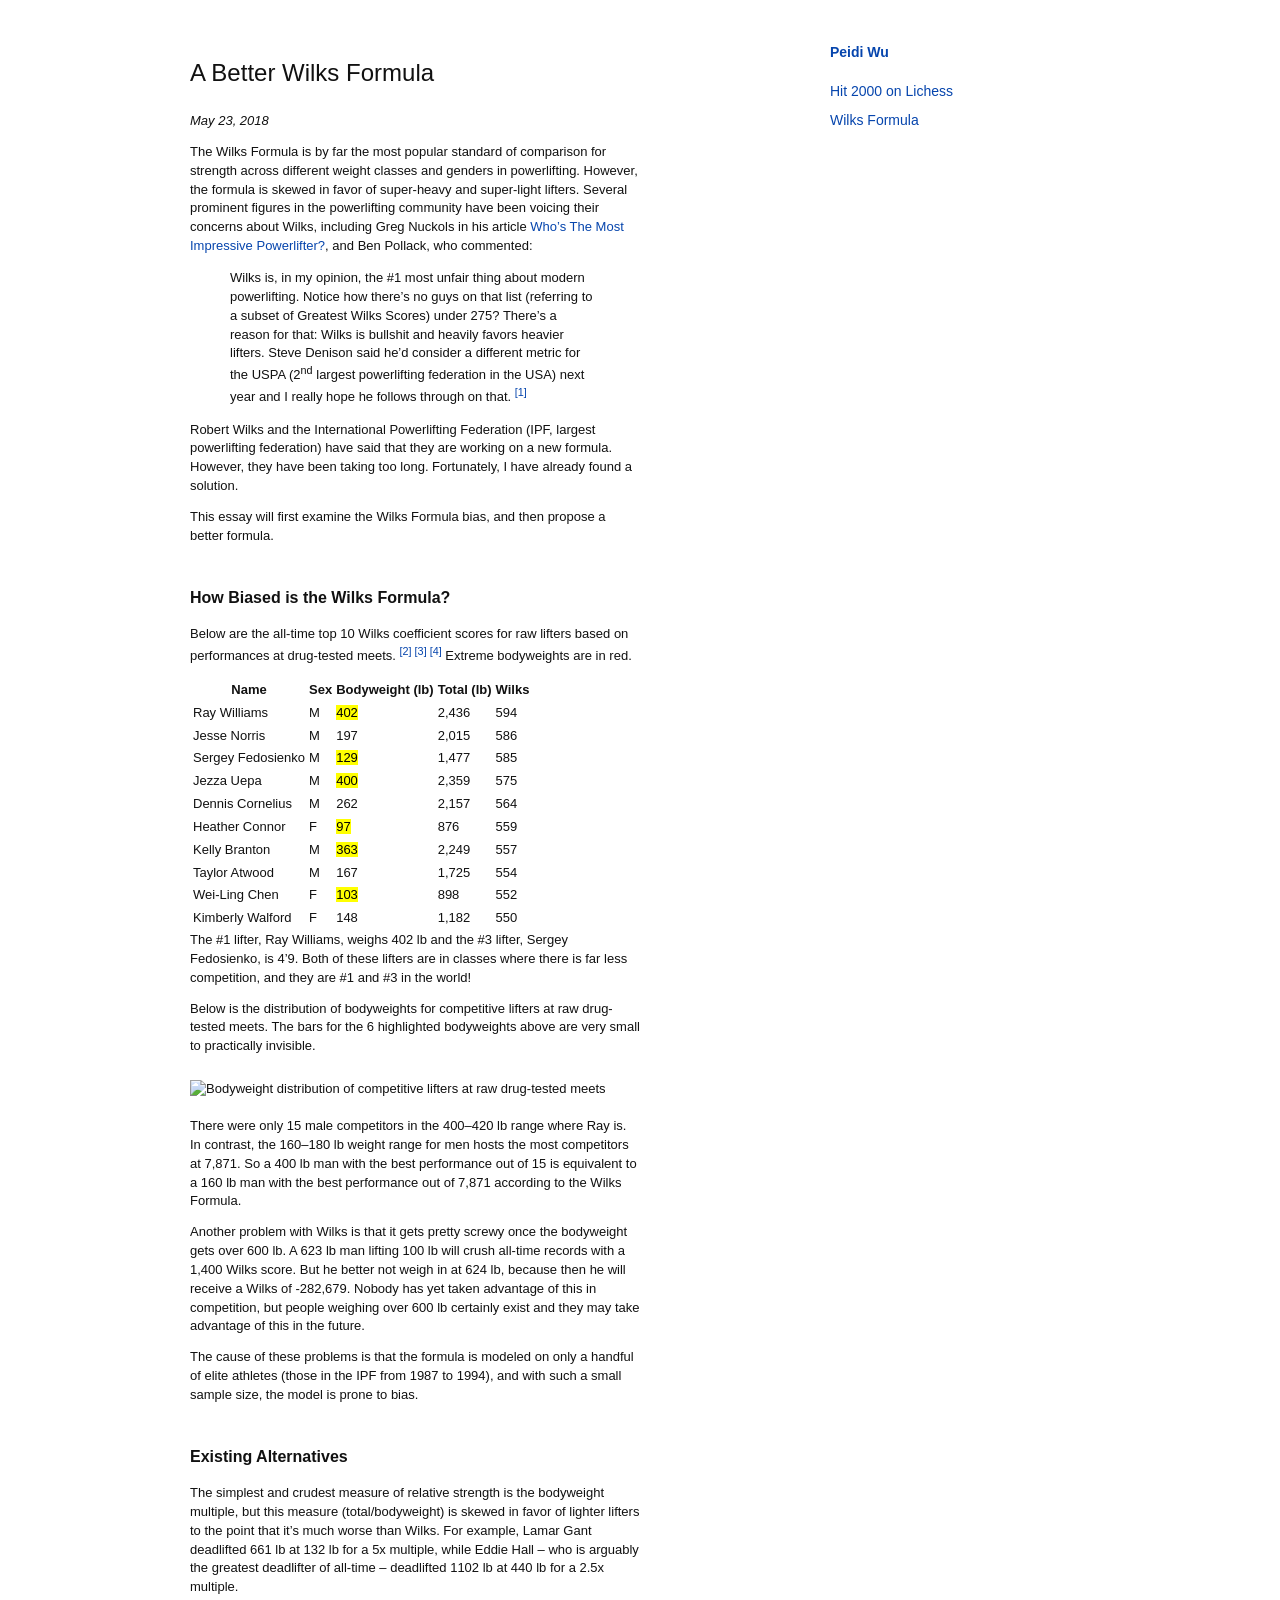
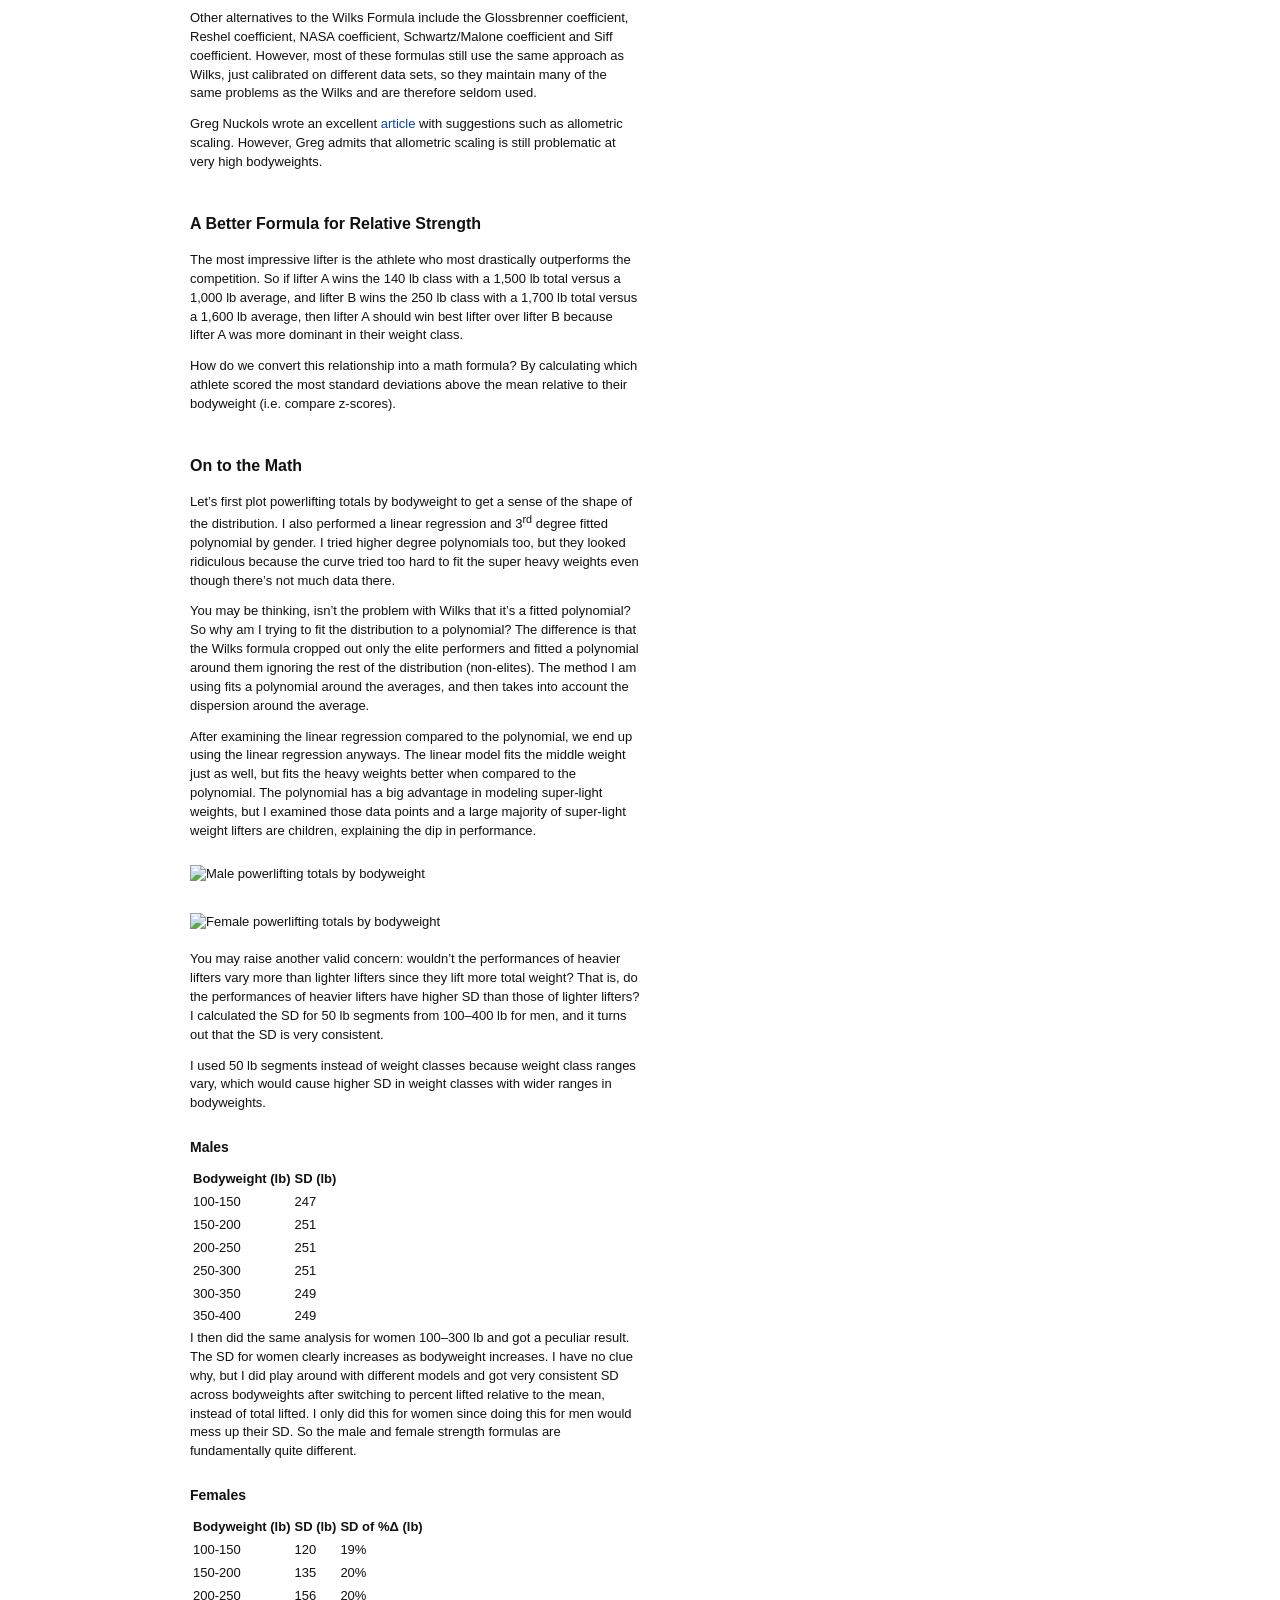
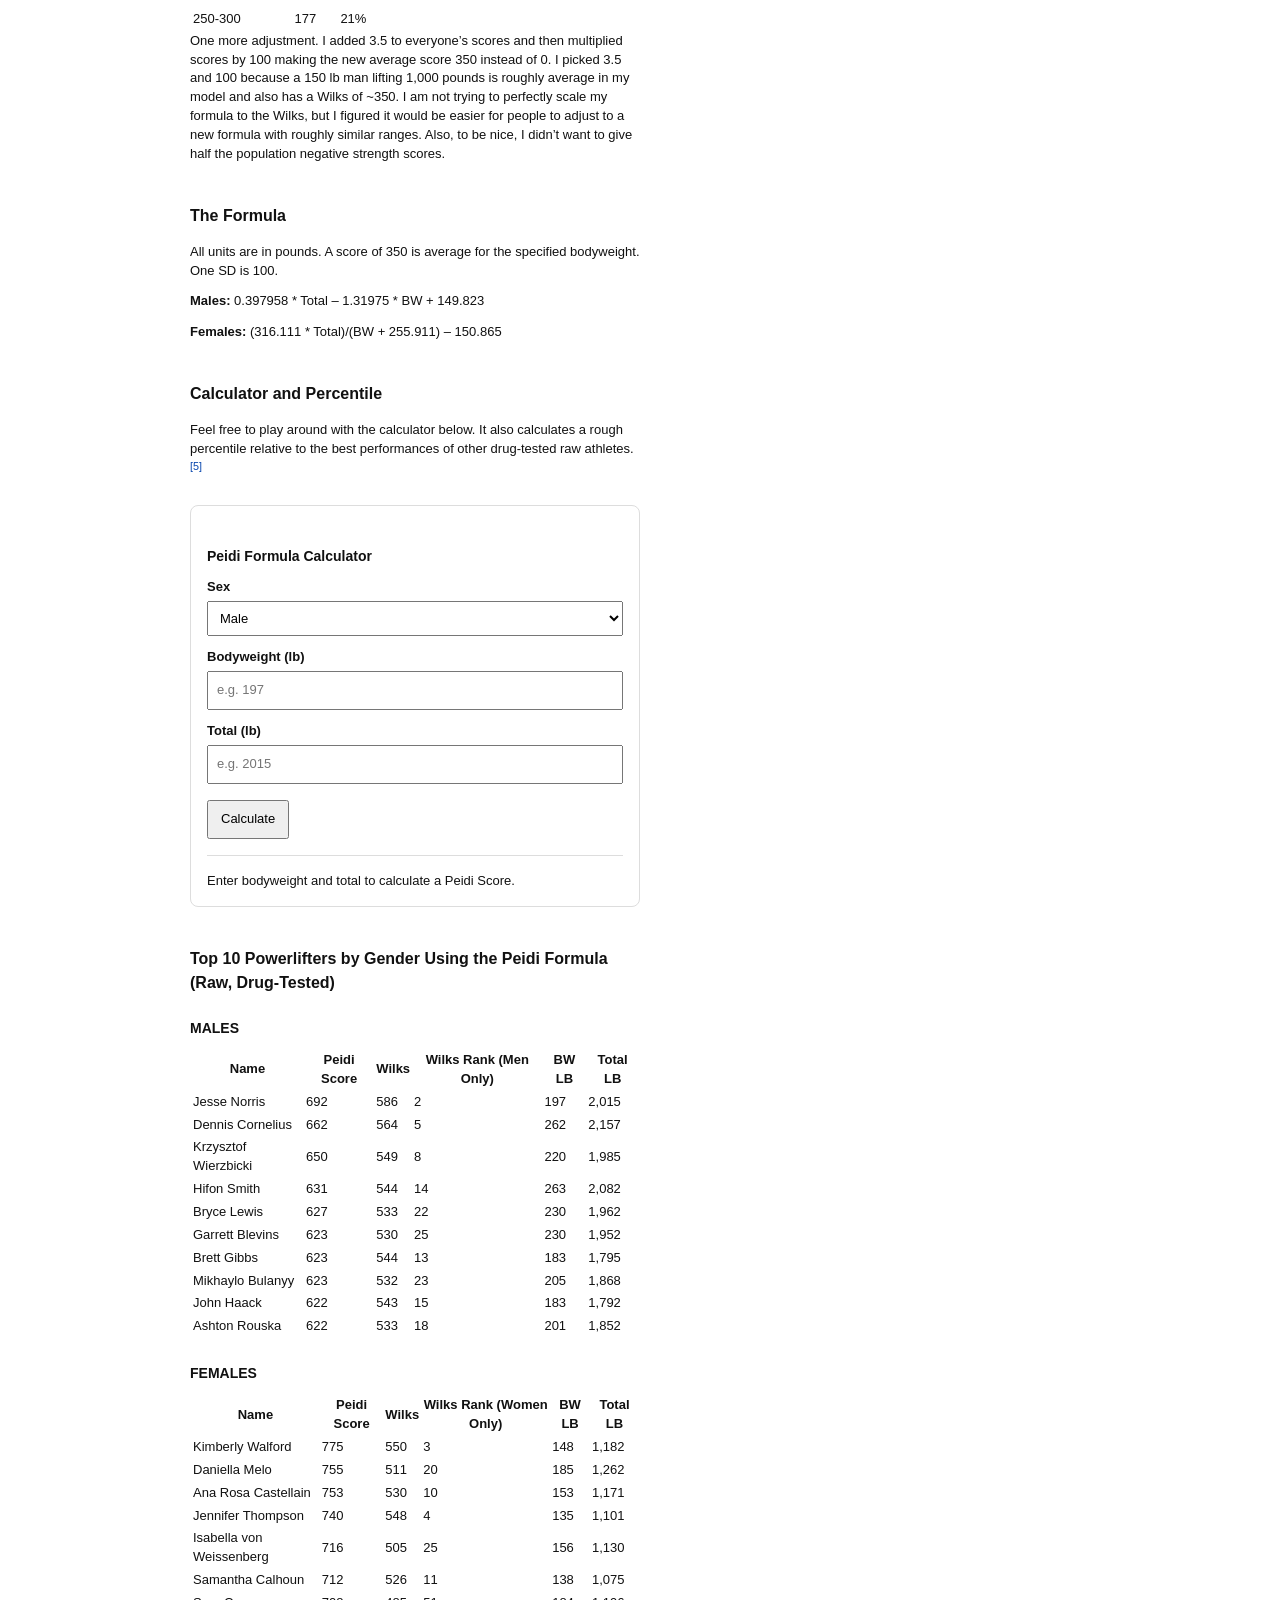
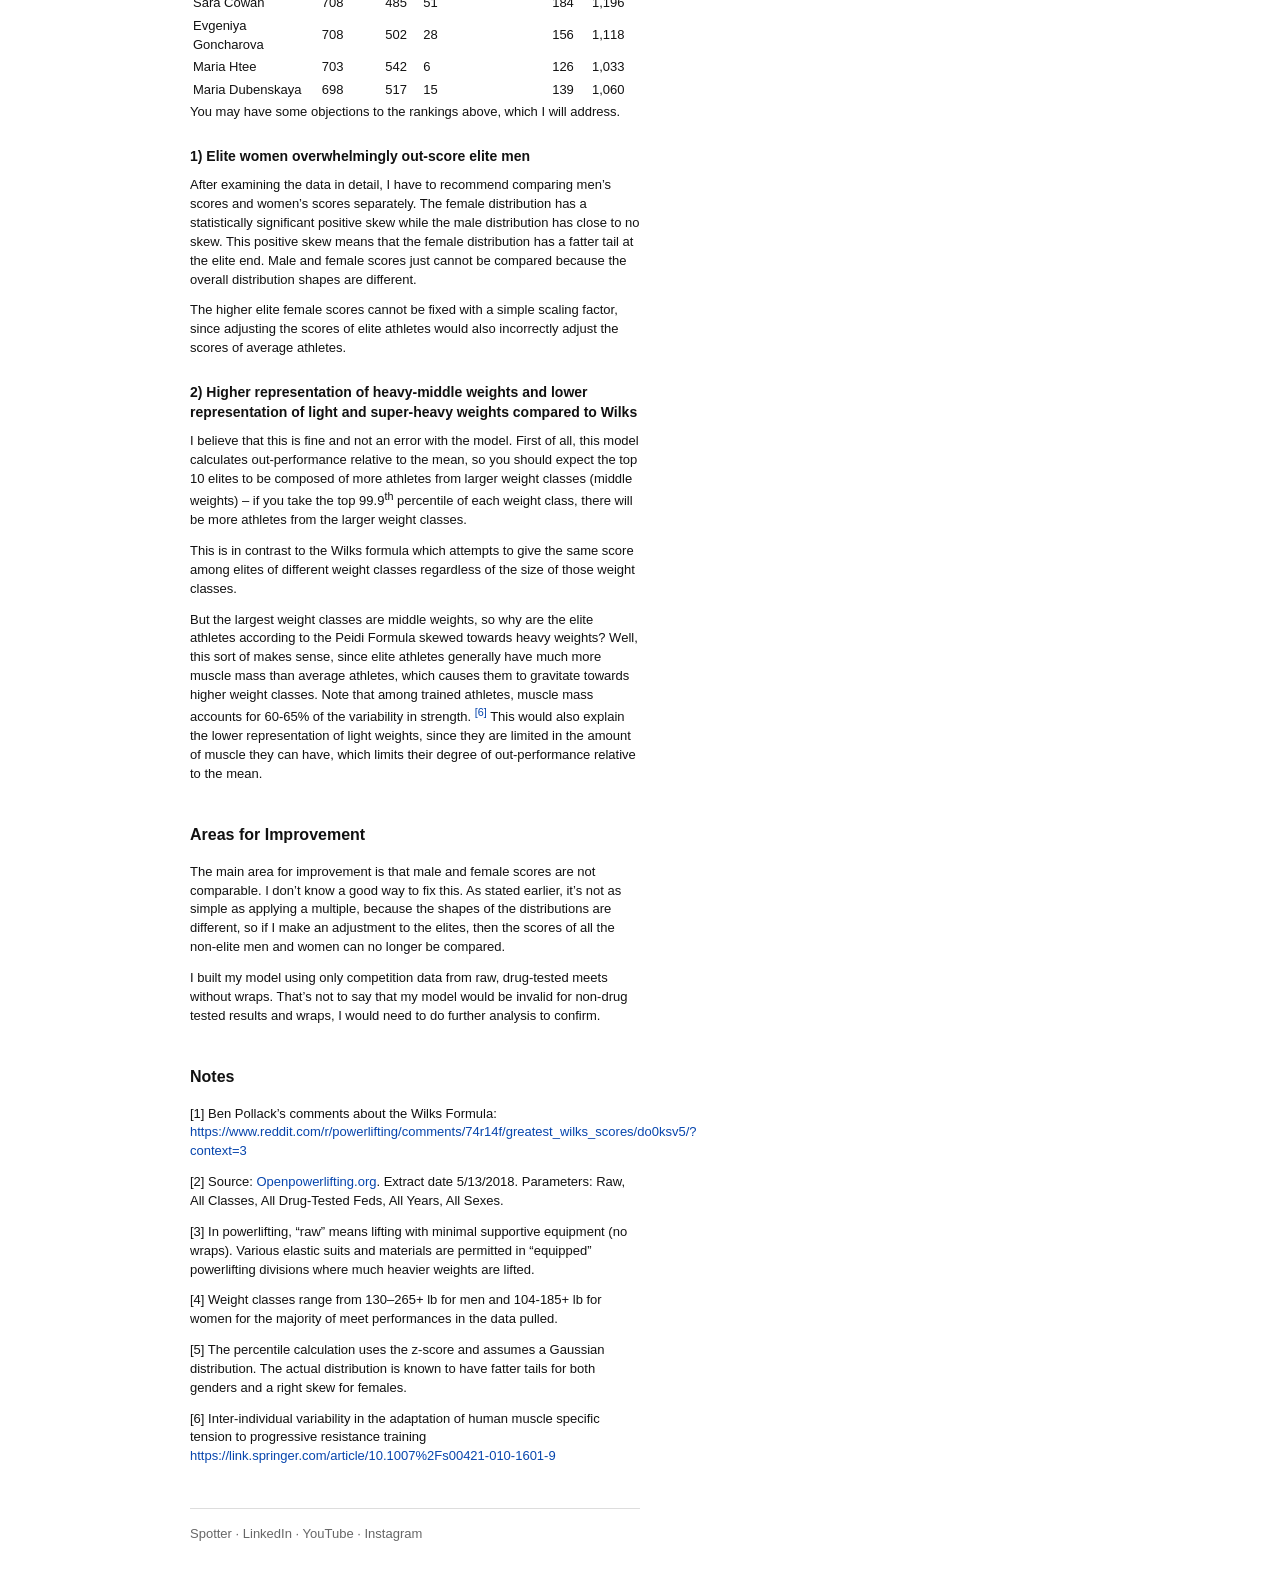
==== a-better-wilks-formula/index.html @ d3a9cefa "Rename a-better-wilks-formula.html to a-better-wilks-formula/index.html" ====
<!doctype html>
<!-- Google tag (gtag.js) -->
<script async src="https://www.googletagmanager.com/gtag/js?id=G-NNFPL72T1F"></script>
<script>
  window.dataLayer = window.dataLayer || [];
  function gtag(){dataLayer.push(arguments);}
  gtag('js', new Date());

  gtag('config', 'G-NNFPL72T1F');
</script>
<html lang="en">
<head>
  <meta charset="utf-8">
  <meta name="viewport" content="width=device-width, initial-scale=1">
  <title>A Better Wilks Formula - Peidi Wu</title>
  <link rel="stylesheet" href="/style.css">

  <style>
    .wilks-calculator {
      border: 1px solid #ddd;
      border-radius: 8px;
      padding: 1rem;
      margin: 1.5rem 0 2rem;
      max-width: 520px;
    }

    .wilks-calculator label {
      display: block;
      margin-top: 0.75rem;
      font-weight: 600;
    }

    .wilks-calculator input,
    .wilks-calculator select {
      width: 100%;
      box-sizing: border-box;
      padding: 0.5rem;
      margin-top: 0.25rem;
      font: inherit;
    }

    .wilks-calculator button {
      margin-top: 1rem;
      padding: 0.5rem 0.75rem;
      font: inherit;
      cursor: pointer;
    }

    .wilks-result {
      margin-top: 1rem;
      padding-top: 1rem;
      border-top: 1px solid #ddd;
    }

    .wilks-result strong {
      display: inline-block;
      min-width: 7rem;
    }
  </style>
</head>
<body>
  <div class="site">
    <main class="content">
      <h1>A Better Wilks Formula</h1>
      <p><em>May 23, 2018</em></p>

      <p>
        The Wilks Formula is by far the most popular standard of comparison for strength across
        different weight classes and genders in powerlifting. However, the formula is skewed in
        favor of super-heavy and super-light lifters. Several prominent figures in the
        powerlifting community have been voicing their concerns about Wilks, including Greg
        Nuckols in his article <a href="https://www.strongerbyscience.com/whos-the-most-impressive-powerlifter/">Who’s The Most Impressive Powerlifter?</a>,
        and Ben Pollack, who commented:
      </p>

      <blockquote>
        <p>
          Wilks is, in my opinion, the #1 most unfair thing about modern powerlifting. Notice
          how there’s no guys on that list (referring to a subset of Greatest Wilks Scores)
          under 275? There’s a reason for that: Wilks is bullshit and heavily favors heavier
          lifters. Steve Denison said he’d consider a different metric for the USPA (2<sup>nd</sup>
          largest powerlifting federation in the USA) next year and I really hope he follows
          through on that. <sup id="note1-ref"><a href="#note1">[1]</a></sup>
        </p>
      </blockquote>

      <p>
        Robert Wilks and the International Powerlifting Federation (IPF, largest powerlifting
        federation) have said that they are working on a new formula. However, they have been
        taking too long. Fortunately, I have already found a solution.
      </p>

      <p>
        This essay will first examine the Wilks Formula bias, and then propose a better formula.
      </p>

      <h2>How Biased is the Wilks Formula?</h2>

      <p>
        Below are the all-time top 10 Wilks coefficient scores for raw lifters based on
        performances at drug-tested meets. <sup><a id="note2-ref" href="#note2">[2]</a> <a id="note3-ref" href="#note3">[3]</a> <a id="note4-ref" href="#note4">[4]</a></sup> Extreme bodyweights are in red.
      </p>

      <table>
        <thead>
          <tr>
            <th>Name</th>
            <th>Sex</th>
            <th>Bodyweight (lb)</th>
            <th>Total (lb)</th>
            <th>Wilks</th>
          </tr>
        </thead>
        <tbody>
          <tr><td>Ray Williams</td><td>M</td><td><mark>402</mark></td><td>2,436</td><td>594</td></tr>
          <tr><td>Jesse Norris</td><td>M</td><td>197</td><td>2,015</td><td>586</td></tr>
          <tr><td>Sergey Fedosienko</td><td>M</td><td><mark>129</mark></td><td>1,477</td><td>585</td></tr>
          <tr><td>Jezza Uepa</td><td>M</td><td><mark>400</mark></td><td>2,359</td><td>575</td></tr>
          <tr><td>Dennis Cornelius</td><td>M</td><td>262</td><td>2,157</td><td>564</td></tr>
          <tr><td>Heather Connor</td><td>F</td><td><mark>97</mark></td><td>876</td><td>559</td></tr>
          <tr><td>Kelly Branton</td><td>M</td><td><mark>363</mark></td><td>2,249</td><td>557</td></tr>
          <tr><td>Taylor Atwood</td><td>M</td><td>167</td><td>1,725</td><td>554</td></tr>
          <tr><td>Wei-Ling Chen</td><td>F</td><td><mark>103</mark></td><td>898</td><td>552</td></tr>
          <tr><td>Kimberly Walford</td><td>F</td><td>148</td><td>1,182</td><td>550</td></tr>
        </tbody>
      </table>

      <p>
        The #1 lifter, Ray Williams, weighs 402 lb and the #3 lifter, Sergey Fedosienko, is
        4’9. Both of these lifters are in classes where there is far less competition, and they
        are #1 and #3 in the world!
      </p>

      <p>
        Below is the distribution of bodyweights for competitive lifters at raw drug-tested
        meets. The bars for the 6 highlighted bodyweights above are very small to practically
        invisible.
      </p>

      <img src="assets/bodyweight-distribution.png" alt="Bodyweight distribution of competitive lifters at raw drug-tested meets">

      <p>
        There were only 15 male competitors in the 400–420 lb range where Ray is. In contrast,
        the 160–180 lb weight range for men hosts the most competitors at 7,871. So a 400 lb
        man with the best performance out of 15 is equivalent to a 160 lb man with the best
        performance out of 7,871 according to the Wilks Formula.
      </p>

      <p>
        Another problem with Wilks is that it gets pretty screwy once the bodyweight gets over
        600 lb. A 623 lb man lifting 100 lb will crush all-time records with a 1,400 Wilks
        score. But he better not weigh in at 624 lb, because then he will receive a Wilks of
        -282,679. Nobody has yet taken advantage of this in competition, but people weighing
        over 600 lb certainly exist and they may take advantage of this in the future.
      </p>

      <p>
        The cause of these problems is that the formula is modeled on only a handful of elite
        athletes (those in the IPF from 1987 to 1994), and with such a small sample size, the
        model is prone to bias.
      </p>

      <h2>Existing Alternatives</h2>

      <p>
        The simplest and crudest measure of relative strength is the bodyweight multiple, but
        this measure (total/bodyweight) is skewed in favor of lighter lifters to the point that
        it’s much worse than Wilks. For example, Lamar Gant deadlifted 661 lb at 132 lb for a
        5x multiple, while Eddie Hall – who is arguably the greatest deadlifter of all-time –
        deadlifted 1102 lb at 440 lb for a 2.5x multiple.
      </p>

      <p>
        Other alternatives to the Wilks Formula include the Glossbrenner coefficient, Reshel
        coefficient, NASA coefficient, Schwartz/Malone coefficient and Siff coefficient.
        However, most of these formulas still use the same approach as Wilks, just calibrated
        on different data sets, so they maintain many of the same problems as the Wilks and are
        therefore seldom used.
      </p>

      <p>
        Greg Nuckols wrote an excellent <a href="https://www.strongerbyscience.com/whos-the-most-impressive-powerlifter/">article</a>
        with suggestions such as allometric scaling. However, Greg admits that allometric
        scaling is still problematic at very high bodyweights.
      </p>

      <h2>A Better Formula for Relative Strength</h2>

      <p>
        The most impressive lifter is the athlete who most drastically outperforms the
        competition. So if lifter A wins the 140 lb class with a 1,500 lb total versus a 1,000
        lb average, and lifter B wins the 250 lb class with a 1,700 lb total versus a 1,600 lb
        average, then lifter A should win best lifter over lifter B because lifter A was more
        dominant in their weight class.
      </p>

      <p>
        How do we convert this relationship into a math formula? By calculating which athlete
        scored the most standard deviations above the mean relative to their bodyweight (i.e.
        compare z-scores).
      </p>

      <h2>On to the Math</h2>

      <p>
        Let’s first plot powerlifting totals by bodyweight to get a sense of the shape of the
        distribution. I also performed a linear regression and 3<sup>rd</sup> degree fitted polynomial
        by gender. I tried higher degree polynomials too, but they looked ridiculous because
        the curve tried too hard to fit the super heavy weights even though there’s not much
        data there.
      </p>

      <p>
        You may be thinking, isn’t the problem with Wilks that it’s a fitted polynomial? So why
        am I trying to fit the distribution to a polynomial? The difference is that the Wilks
        formula cropped out only the elite performers and fitted a polynomial around them
        ignoring the rest of the distribution (non-elites). The method I am using fits a
        polynomial around the averages, and then takes into account the dispersion around the
        average.
      </p>

      <p>
        After examining the linear regression compared to the polynomial, we end up using the
        linear regression anyways. The linear model fits the middle weight just as well, but
        fits the heavy weights better when compared to the polynomial. The polynomial has a big
        advantage in modeling super-light weights, but I examined those data points and a large
        majority of super-light weight lifters are children, explaining the dip in performance.
      </p>

      <img src="assets/male-scatter.png" alt="Male powerlifting totals by bodyweight">
      <img src="assets/female-scatter.png" alt="Female powerlifting totals by bodyweight">

      <p>
        You may raise another valid concern: wouldn’t the performances of heavier lifters vary
        more than lighter lifters since they lift more total weight? That is, do the
        performances of heavier lifters have higher SD than those of lighter lifters? I
        calculated the SD for 50 lb segments from 100–400 lb for men, and it turns out that
        the SD is very consistent.
      </p>

      <p>
        I used 50 lb segments instead of weight classes because weight class ranges vary, which
        would cause higher SD in weight classes with wider ranges in bodyweights.
      </p>

      <h3>Males</h3>
      <table>
        <thead>
          <tr><th>Bodyweight (lb)</th><th>SD (lb)</th></tr>
        </thead>
        <tbody>
          <tr><td>100-150</td><td>247</td></tr>
          <tr><td>150-200</td><td>251</td></tr>
          <tr><td>200-250</td><td>251</td></tr>
          <tr><td>250-300</td><td>251</td></tr>
          <tr><td>300-350</td><td>249</td></tr>
          <tr><td>350-400</td><td>249</td></tr>
        </tbody>
      </table>

      <p>
        I then did the same analysis for women 100–300 lb and got a peculiar result. The SD
        for women clearly increases as bodyweight increases. I have no clue why, but I did play
        around with different models and got very consistent SD across bodyweights after
        switching to percent lifted relative to the mean, instead of total lifted. I only did
        this for women since doing this for men would mess up their SD. So the male and female
        strength formulas are fundamentally quite different.
      </p>

      <h3>Females</h3>
      <table>
        <thead>
          <tr><th>Bodyweight (lb)</th><th>SD (lb)</th><th>SD of %Δ (lb)</th></tr>
        </thead>
        <tbody>
          <tr><td>100-150</td><td>120</td><td>19%</td></tr>
          <tr><td>150-200</td><td>135</td><td>20%</td></tr>
          <tr><td>200-250</td><td>156</td><td>20%</td></tr>
          <tr><td>250-300</td><td>177</td><td>21%</td></tr>
        </tbody>
      </table>

      <p>
        One more adjustment. I added 3.5 to everyone’s scores and then multiplied scores by
        100 making the new average score 350 instead of 0. I picked 3.5 and 100 because a 150
        lb man lifting 1,000 pounds is roughly average in my model and also has a Wilks of
        ~350. I am not trying to perfectly scale my formula to the Wilks, but I figured it
        would be easier for people to adjust to a new formula with roughly similar ranges.
        Also, to be nice, I didn’t want to give half the population negative strength scores.
      </p>

      <h2>The Formula</h2>

      <p>All units are in pounds. A score of 350 is average for the specified bodyweight. One SD is 100.</p>

      <p><strong>Males:</strong>&nbsp;0.397958 * Total – 1.31975 * BW + 149.823</p>
      <p><strong>Females:</strong>&nbsp;(316.111 * Total)/(BW + 255.911) – 150.865</p>

      <h2>Calculator and Percentile</h2>

      <p>
        Feel free to play around with the calculator below. It also calculates a rough
        percentile relative to the best performances of other drug-tested raw athletes. <sup id="note5-ref"><a href="#note5">[5]</a></sup>
      </p>

      <div class="wilks-calculator" id="peidi-calculator">
        <h3>Peidi Formula Calculator</h3>

        <label for="calc-sex">Sex</label>
        <select id="calc-sex">
          <option value="male">Male</option>
          <option value="female">Female</option>
        </select>

        <label for="calc-bodyweight">Bodyweight (lb)</label>
        <input id="calc-bodyweight" type="number" min="1" step="0.1" placeholder="e.g. 197">

        <label for="calc-total">Total (lb)</label>
        <input id="calc-total" type="number" min="1" step="0.1" placeholder="e.g. 2015">

        <button type="button" id="calc-button">Calculate</button>

        <div class="wilks-result" id="calc-result" aria-live="polite">
          Enter bodyweight and total to calculate a Peidi Score.
        </div>
      </div>


      <h2>Top 10 Powerlifters by Gender Using the Peidi Formula (Raw, Drug-Tested)</h2>

      <h3>MALES</h3>
      <table>
        <thead>
          <tr>
            <th>Name</th>
            <th>Peidi Score</th>
            <th>Wilks</th>
            <th>Wilks Rank (Men Only)</th>
            <th>BW LB</th>
            <th>Total LB</th>
          </tr>
        </thead>
        <tbody>
          <tr><td>Jesse Norris</td><td>692</td><td>586</td><td>2</td><td>197</td><td>2,015</td></tr>
          <tr><td>Dennis Cornelius</td><td>662</td><td>564</td><td>5</td><td>262</td><td>2,157</td></tr>
          <tr><td>Krzysztof Wierzbicki</td><td>650</td><td>549</td><td>8</td><td>220</td><td>1,985</td></tr>
          <tr><td>Hifon Smith</td><td>631</td><td>544</td><td>14</td><td>263</td><td>2,082</td></tr>
          <tr><td>Bryce Lewis</td><td>627</td><td>533</td><td>22</td><td>230</td><td>1,962</td></tr>
          <tr><td>Garrett Blevins</td><td>623</td><td>530</td><td>25</td><td>230</td><td>1,952</td></tr>
          <tr><td>Brett Gibbs</td><td>623</td><td>544</td><td>13</td><td>183</td><td>1,795</td></tr>
          <tr><td>Mikhaylo Bulanyy</td><td>623</td><td>532</td><td>23</td><td>205</td><td>1,868</td></tr>
          <tr><td>John Haack</td><td>622</td><td>543</td><td>15</td><td>183</td><td>1,792</td></tr>
          <tr><td>Ashton Rouska</td><td>622</td><td>533</td><td>18</td><td>201</td><td>1,852</td></tr>
        </tbody>
      </table>

      <h3>FEMALES</h3>
      <table>
        <thead>
          <tr>
            <th>Name</th>
            <th>Peidi Score</th>
            <th>Wilks</th>
            <th>Wilks Rank (Women Only)</th>
            <th>BW LB</th>
            <th>Total LB</th>
          </tr>
        </thead>
        <tbody>
          <tr><td>Kimberly Walford</td><td>775</td><td>550</td><td>3</td><td>148</td><td>1,182</td></tr>
          <tr><td>Daniella Melo</td><td>755</td><td>511</td><td>20</td><td>185</td><td>1,262</td></tr>
          <tr><td>Ana Rosa Castellain</td><td>753</td><td>530</td><td>10</td><td>153</td><td>1,171</td></tr>
          <tr><td>Jennifer Thompson</td><td>740</td><td>548</td><td>4</td><td>135</td><td>1,101</td></tr>
          <tr><td>Isabella von Weissenberg</td><td>716</td><td>505</td><td>25</td><td>156</td><td>1,130</td></tr>
          <tr><td>Samantha Calhoun</td><td>712</td><td>526</td><td>11</td><td>138</td><td>1,075</td></tr>
          <tr><td>Sara Cowan</td><td>708</td><td>485</td><td>51</td><td>184</td><td>1,196</td></tr>
          <tr><td>Evgeniya Goncharova</td><td>708</td><td>502</td><td>28</td><td>156</td><td>1,118</td></tr>
          <tr><td>Maria Htee</td><td>703</td><td>542</td><td>6</td><td>126</td><td>1,033</td></tr>
          <tr><td>Maria Dubenskaya</td><td>698</td><td>517</td><td>15</td><td>139</td><td>1,060</td></tr>
        </tbody>
      </table>

      <p>You may have some objections to the rankings above, which I will address.</p>

      <h3>1) Elite women overwhelmingly out-score elite men</h3>

      <p>
        After examining the data in detail, I have to recommend comparing men’s scores and
        women’s scores separately. The female distribution has a statistically significant
        positive skew while the male distribution has close to no skew. This positive skew
        means that the female distribution has a fatter tail at the elite end. Male and female
        scores just cannot be compared because the overall distribution shapes are different.
      </p>

      <p>
        The higher elite female scores cannot be fixed with a simple scaling factor, since
        adjusting the scores of elite athletes would also incorrectly adjust the scores of
        average athletes.
      </p>

      <h3>2) Higher representation of heavy-middle weights and lower representation of light and super-heavy weights compared to Wilks</h3>

      <p>
        I believe that this is fine and not an error with the model. First of all, this model
        calculates out-performance relative to the mean, so you should expect the top 10 elites
        to be composed of more athletes from larger weight classes (middle weights) – if you
        take the top 99.9<sup>th</sup> percentile of each weight class, there will be more athletes
        from the larger weight classes.
      </p>

      <p>
        This is in contrast to the Wilks formula which attempts to give the same score among
        elites of different weight classes regardless of the size of those weight classes.
      </p>

      <p>
        But the largest weight classes are middle weights, so why are the elite athletes
        according to the Peidi Formula skewed towards heavy weights? Well, this sort of makes
        sense, since elite athletes generally have much more muscle mass than average athletes,
        which causes them to gravitate towards higher weight classes. Note that among trained
        athletes, muscle mass accounts for 60-65% of the variability in strength. <sup id="note6-ref"><a href="#note6">[6]</a></sup> This
        would also explain the lower representation of light weights, since they are limited in
        the amount of muscle they can have, which limits their degree of out-performance
        relative to the mean.
      </p>

      <h2>Areas for Improvement</h2>

      <p>
        The main area for improvement is that male and female scores are not comparable. I
        don’t know a good way to fix this. As stated earlier, it’s not as simple as applying a
        multiple, because the shapes of the distributions are different, so if I make an
        adjustment to the elites, then the scores of all the non-elite men and women can no
        longer be compared.
      </p>

      <p>
        I built my model using only competition data from raw, drug-tested meets without
        wraps. That’s not to say that my model would be invalid for non-drug tested results
        and wraps, I would need to do further analysis to confirm.
      </p>

      <h2>Notes</h2>

      <p id="note1">[1] Ben Pollack’s comments about the Wilks Formula: <a href="https://www.reddit.com/r/powerlifting/comments/74r14f/greatest_wilks_scores/do0ksv5/?context=3">https://www.reddit.com/r/powerlifting/comments/74r14f/greatest_wilks_scores/do0ksv5/?context=3</a></p>

      <p id="note2">[2] Source: <a href="https://www.openpowerlifting.org/">Openpowerlifting.org</a>. Extract date 5/13/2018. Parameters: Raw, All Classes, All Drug-Tested Feds, All Years, All Sexes.</p>

      <p id="note3">[3] In powerlifting, “raw” means lifting with minimal supportive equipment (no wraps). Various elastic suits and materials are permitted in “equipped” powerlifting divisions where much heavier weights are lifted.</p>

      <p id="note4">[4] Weight classes range from 130–265+ lb for men and 104-185+ lb for women for the majority of meet performances in the data pulled.</p>

      <p id="note5">[5] The percentile calculation uses the z-score and assumes a Gaussian distribution. The actual distribution is known to have fatter tails for both genders and a right skew for females.</p>

      <p id="note6">[6] Inter-individual variability in the adaptation of human muscle specific tension to progressive resistance training <a href="https://link.springer.com/article/10.1007%2Fs00421-010-1601-9">https://link.springer.com/article/10.1007%2Fs00421-010-1601-9</a></p>

      <footer>
        <a href="https://spotter.ai/">Spotter</a> ·
        <a href="https://www.linkedin.com/in/peidiwu/">LinkedIn</a> ·
        <a href="https://www.youtube.com/channel/UCJpHsicmW-qkSquo-n-Ss3A/videos">YouTube</a> ·
        <a href="https://www.instagram.com/peidiw/">Instagram</a>
      </footer>
    </main>

    <aside class="sidebar">
      <div class="name"><a href="/">Peidi Wu</a></div>
      <nav class="nav">
        <a href="/how-i-finally-hit-2000-on-lichess.html">Hit 2000 on Lichess</a>
        <a href="/a-better-wilks-formula.html">Wilks Formula</a>
      </nav>
    </aside>
  </div>

  <script>
    (function () {
      function normalCdf(z) {
        // Abramowitz and Stegun approximation for the standard normal CDF.
        var sign = z < 0 ? -1 : 1;
        z = Math.abs(z) / Math.sqrt(2);
        var t = 1 / (1 + 0.3275911 * z);
        var a1 = 0.254829592;
        var a2 = -0.284496736;
        var a3 = 1.421413741;
        var a4 = -1.453152027;
        var a5 = 1.061405429;
        var erf = 1 - (((((a5 * t + a4) * t) + a3) * t + a2) * t + a1) * t * Math.exp(-z * z);
        return 0.5 * (1 + sign * erf);
      }

      function calculatePeidiScore(sex, bodyweight, total) {
        if (sex === "female") {
          return (316.111 * total) / (bodyweight + 255.911) - 150.865;
        }

        return 0.397958 * total - 1.31975 * bodyweight + 149.823;
      }

      function calculate() {
        var sex = document.getElementById("calc-sex").value;
        var bodyweight = parseFloat(document.getElementById("calc-bodyweight").value);
        var total = parseFloat(document.getElementById("calc-total").value);
        var result = document.getElementById("calc-result");

        if (!bodyweight || !total || bodyweight <= 0 || total <= 0) {
          result.textContent = "Please enter a positive bodyweight and total.";
          return;
        }

        var score = calculatePeidiScore(sex, bodyweight, total);
        var zScore = (score - 350) / 100;
        var percentile = normalCdf(zScore) * 100;

        result.innerHTML =
          "<p><strong>Peidi Score:</strong> " + Math.round(score) + "</p>" +
          "<p><strong>Z-score:</strong> " + zScore.toFixed(2) + "</p>" +
          "<p><strong>Percentile:</strong> " + percentile.toFixed(2) + "%</p>";
      }

      document.getElementById("calc-button").addEventListener("click", calculate);

      document.getElementById("peidi-calculator").addEventListener("keydown", function (event) {
        if (event.key === "Enter") {
          calculate();
        }
      });
    })();
  </script>

</body>
</html>
---- style.css ----
html {
  overflow-y: scroll;
}

body {
  margin: 0;
  padding: 0;
  font-family: Verdana, sans-serif;
  font-size: 13px;
  line-height: 1.45;
  color: #111;
  background: #fff;
}

.site {
    max-width: 900px;
    margin: 42px auto;
    padding: 0 28px;
    display: grid;
    grid-template-columns: 520px 160px;
    column-gap: 120px;
    align-items: start;
}

.content {
  max-width: 450px;
}

.sidebar {
  grid-column: 2;
  grid-row: 1;
  font-size: 14px;
  line-height: 1.5;
}

.table-note {
  font-size: 11px;
  line-height: 1.4;
  color: #666;
  margin-top: -4px;
  margin-bottom: 16px;
}

.name {
  margin-bottom: 18px;
  font-weight: bold;
}

.nav a {
  display: block;
  margin-bottom: 8px;
}

h1 {
    font-size: 24px;
    line-height: 1.25;
    font-weight: normal;
    margin-bottom: 24px;
}

h2 {
    font-size: 16px;
    font-weight: 600;
    margin-top: 40px;
    margin-bottom: 16px;
}

h3 {
    font-size: 14px;
    font-weight: 600;
    margin-top: 24px;
    margin-bottom: 10px;
}

p {
  margin: 0 0 12px 0;
}

p:has(+ ul),
p:has(+ ol) {
  margin-bottom: 2px;
}

ul, ol {
    margin-top: 0px;
    margin-bottom: 10px;
    padding-left: 18px;
}

li {
    margin: 0;
    line-height: 1.5;
}

a {
  color: #0645ad;
  text-decoration: none;
}

a:hover {
  text-decoration: underline;
}

img {
  max-width: 100%;
  height: auto;
  margin: 12px 0 18px 0;
}

.diagram {
    max-width: 300px;
    height: auto;
}

footer {
  margin-top: 42px;
  padding-top: 16px;
  border-top: 1px solid #ddd;
  font-size: 13px;
  color: #666;
}

footer a {
  color: #666;
}

/* Mobile */
@media (max-width: 760px) {
  .site {
    display: block;
    max-width: 600px;
    margin: 28px auto;
    padding: 0 18px;
  }

  .sidebar {
    margin-bottom: 28px;
  }

  .nav a {
    display: inline;
    margin-right: 12px;
  }
}
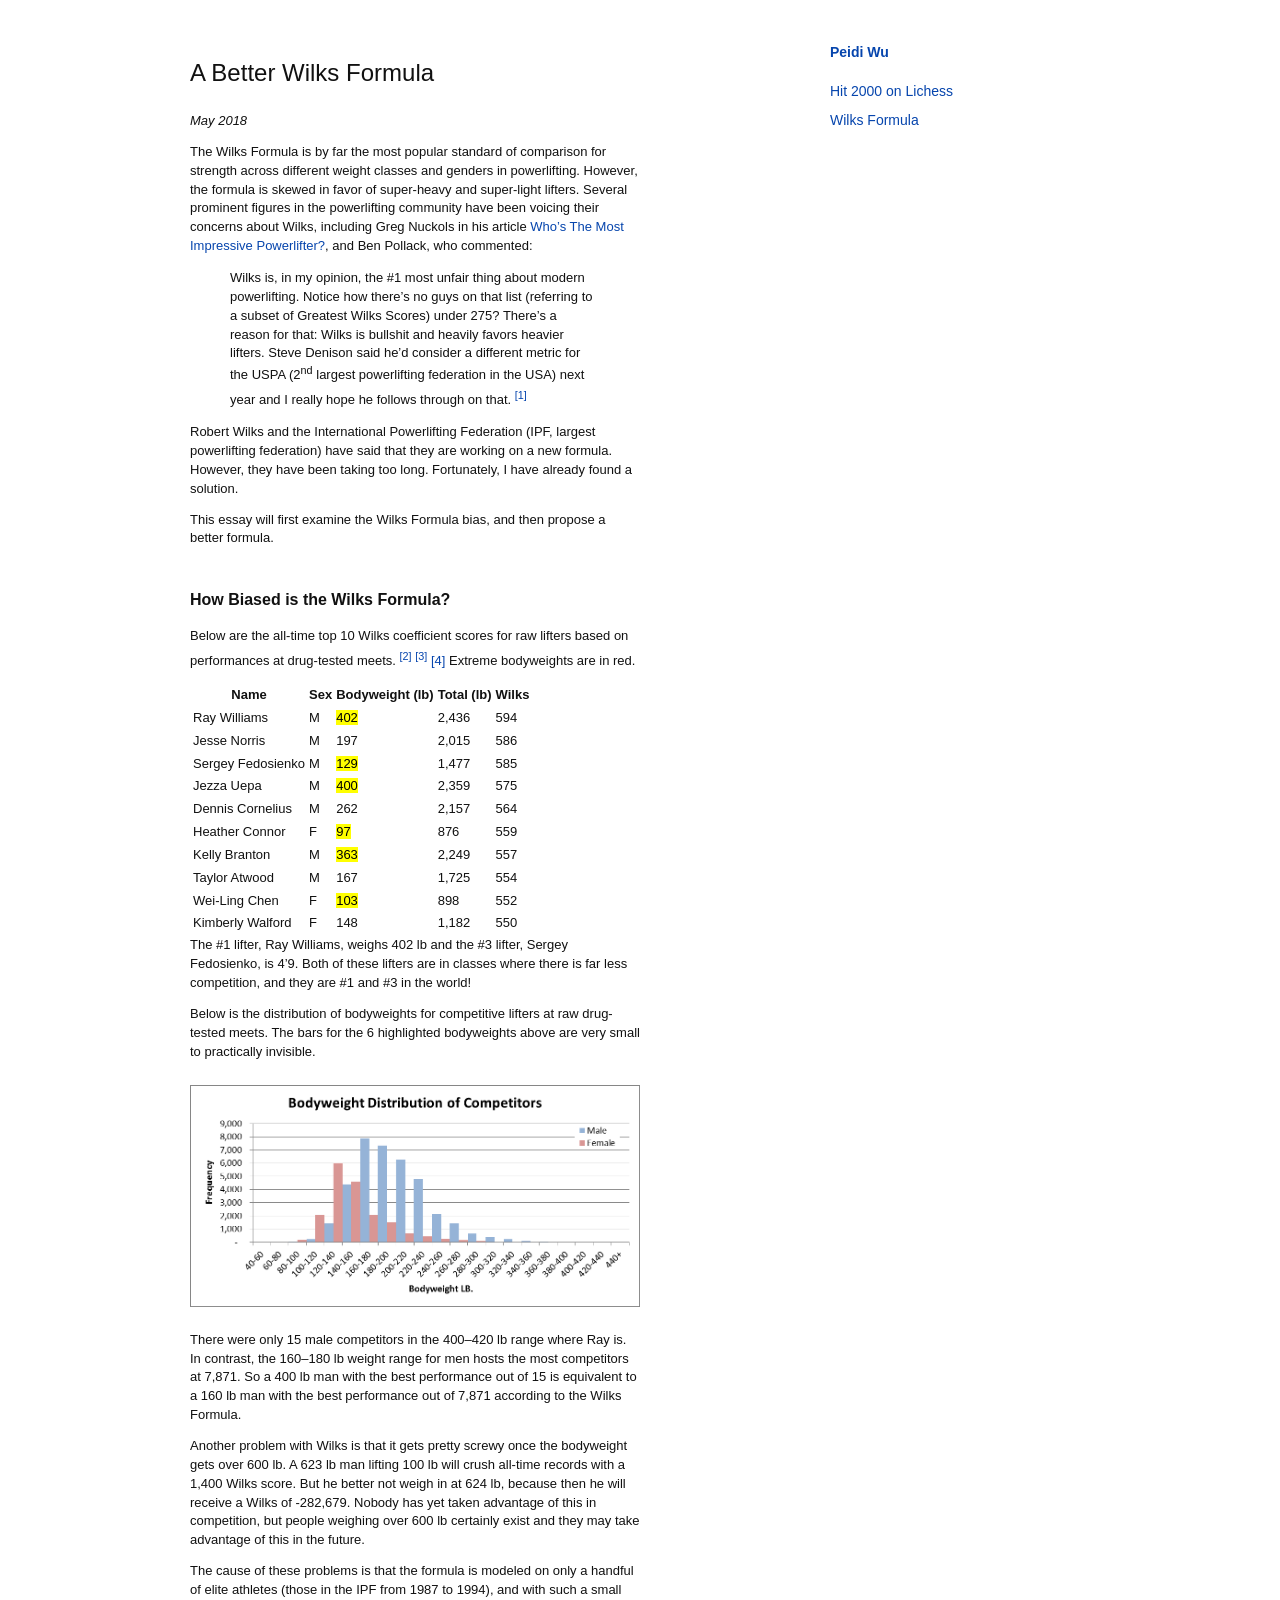
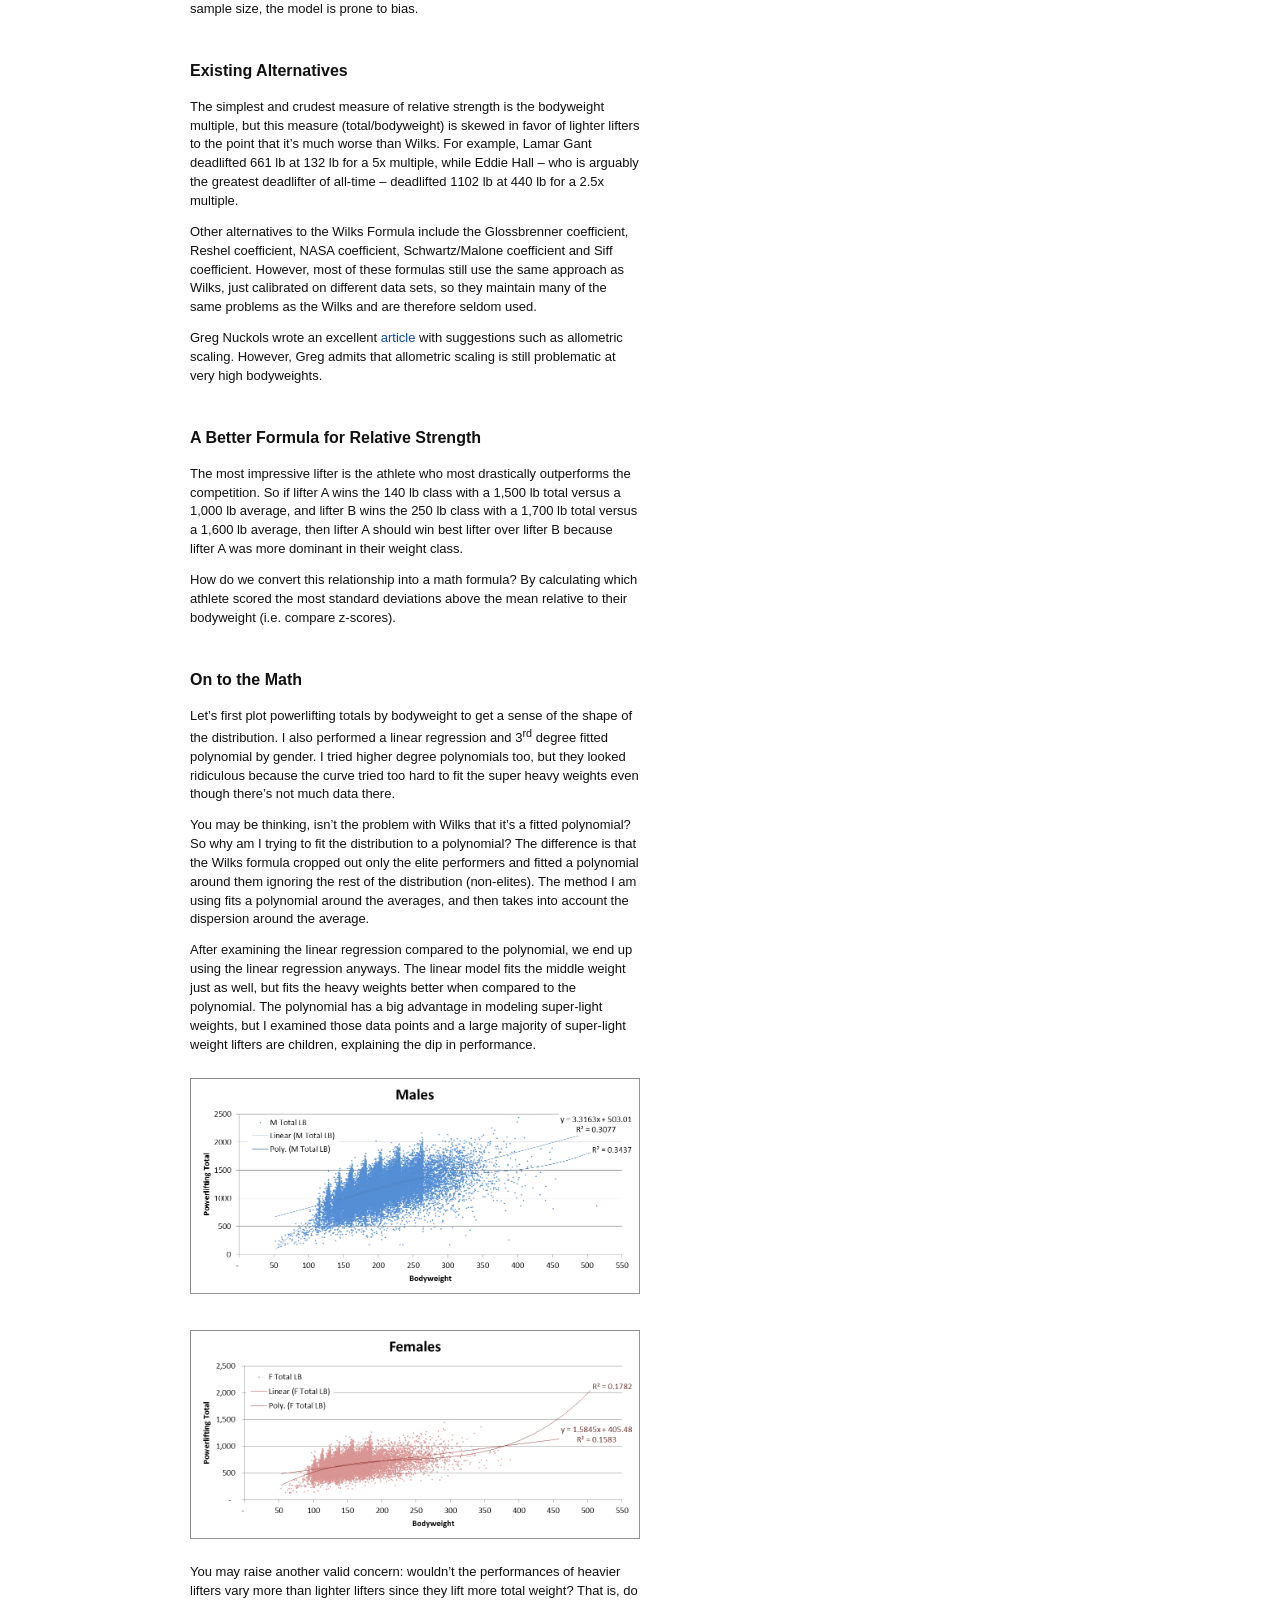
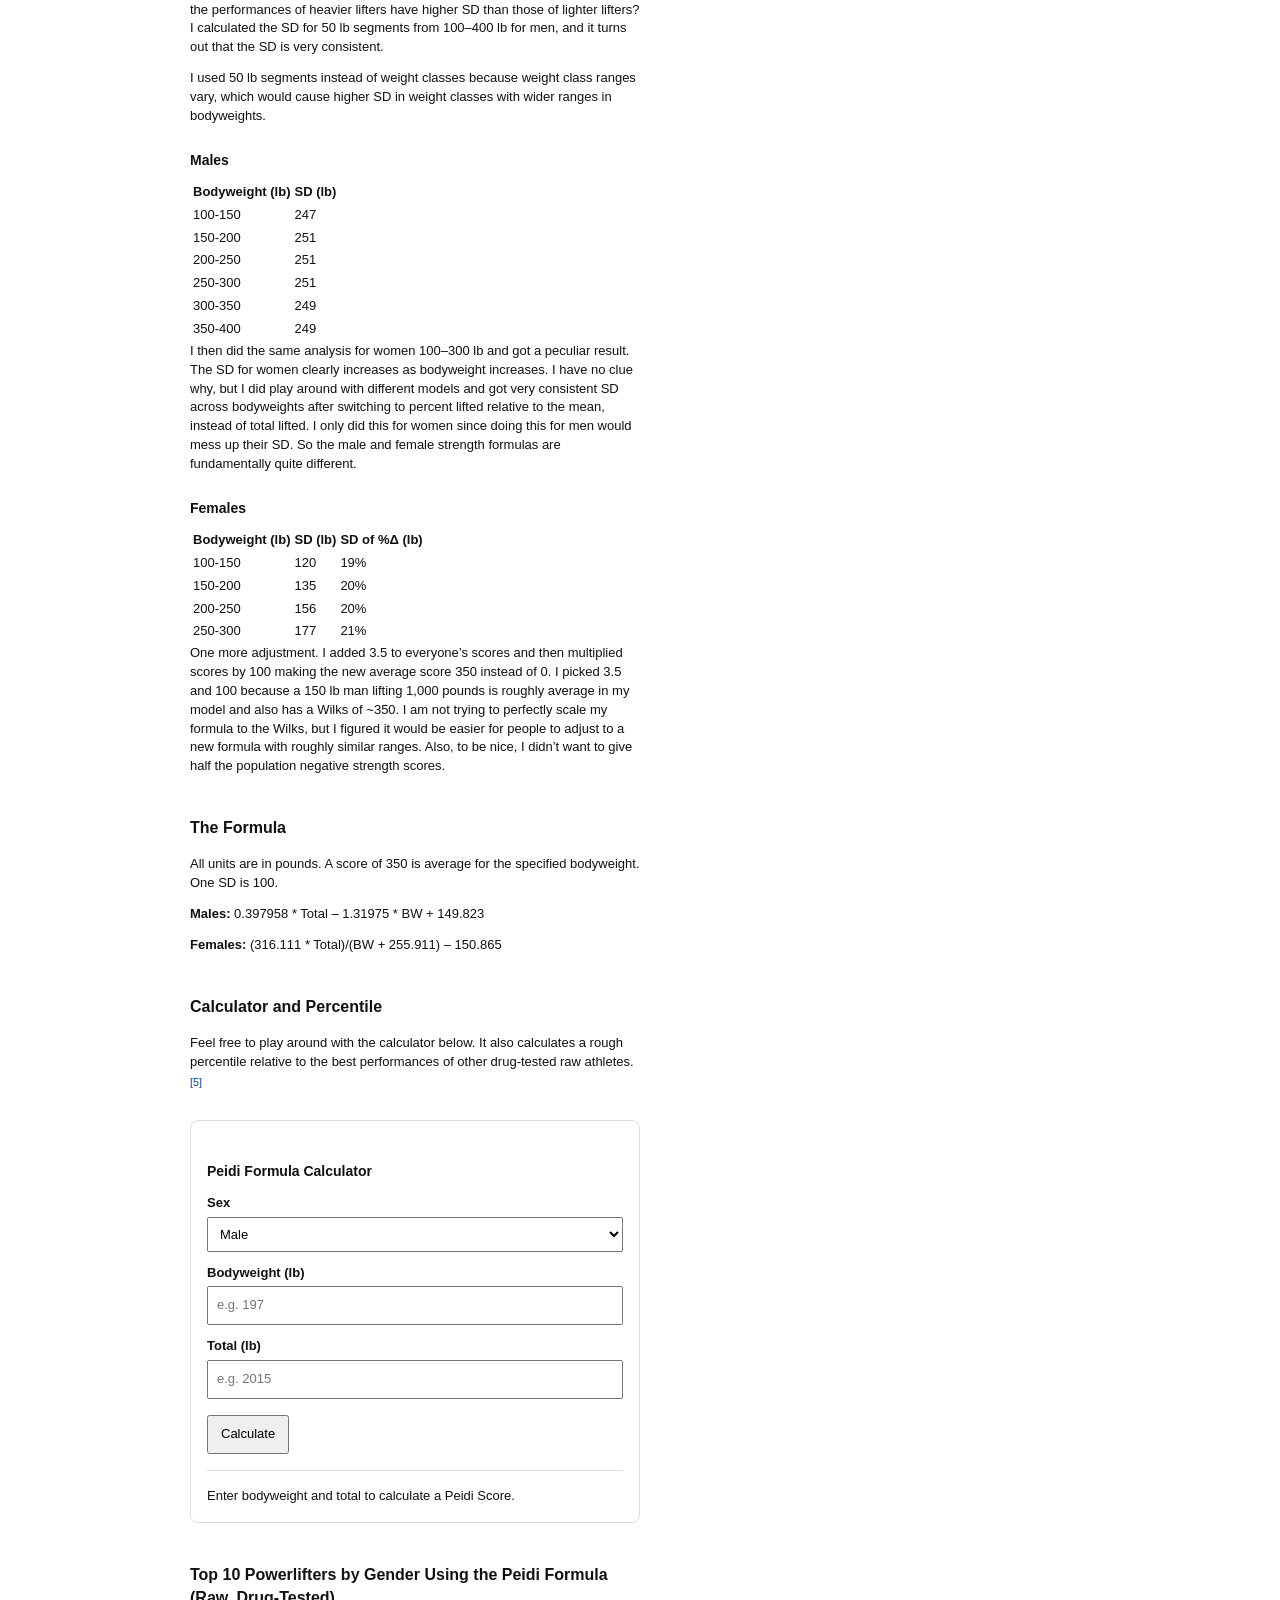
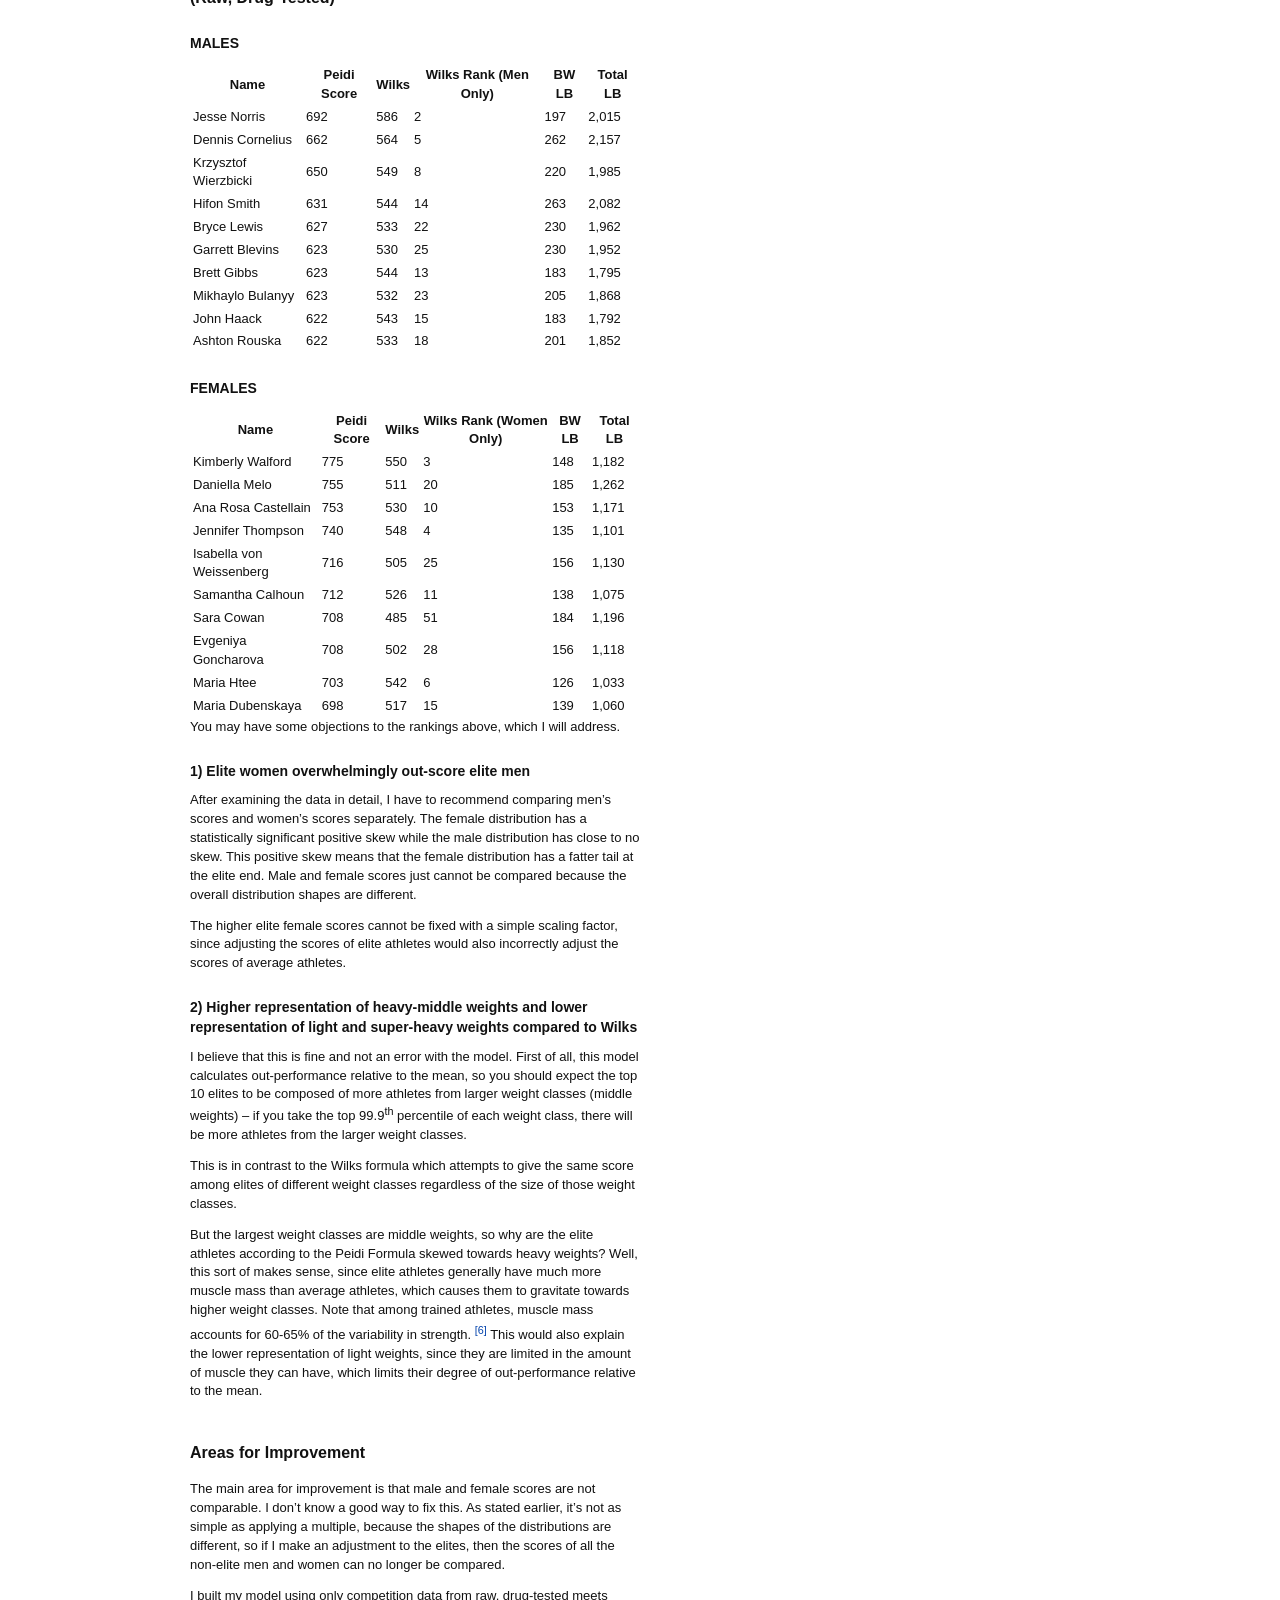
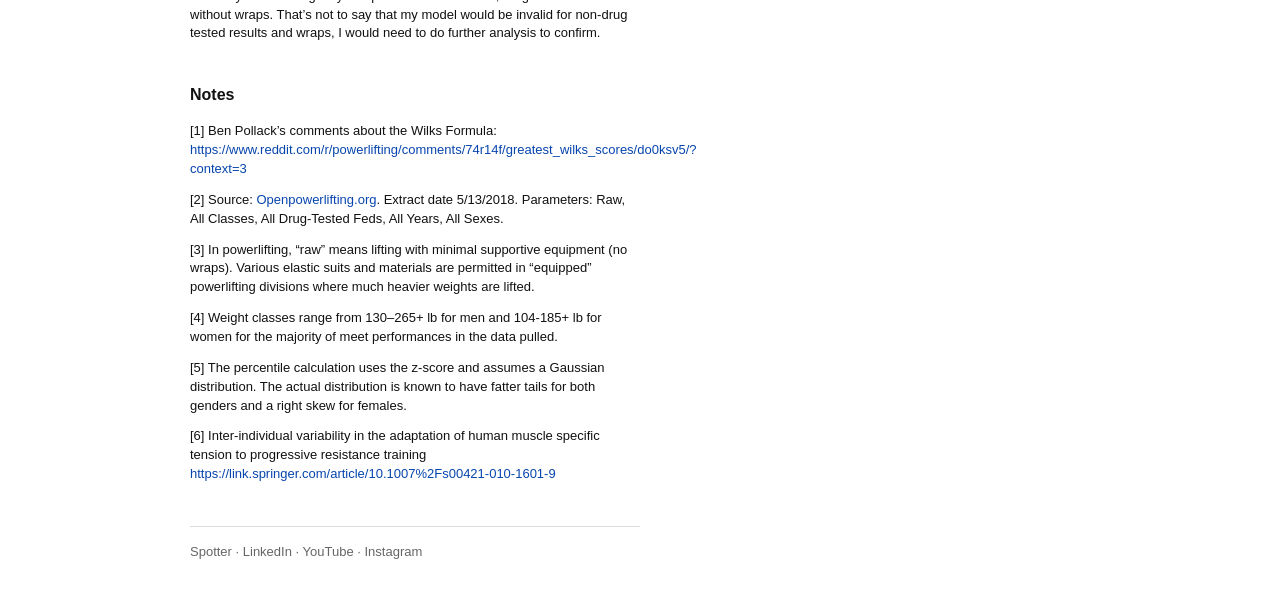
==== commit 5415fddd: "Rename index2.html to index.html" ====
--- a/a-better-wilks-formula/index.html
+++ b/a-better-wilks-formula/index.html
@@ -13,6 +13,7 @@
   <meta charset="utf-8">
   <meta name="viewport" content="width=device-width, initial-scale=1">
   <title>A Better Wilks Formula - Peidi Wu</title>
+  <link rel="canonical" href="https://peidiwu.com/a-better-wilks-formula/">
   <link rel="stylesheet" href="/style.css">
 
   <style>
@@ -62,7 +63,7 @@
   <div class="site">
     <main class="content">
       <h1>A Better Wilks Formula</h1>
-      <p><em>May 23, 2018</em></p>
+      <p><em>May 2018</em></p>
 
       <p>
         The Wilks Formula is by far the most popular standard of comparison for strength across
@@ -80,7 +81,7 @@
           under 275? There’s a reason for that: Wilks is bullshit and heavily favors heavier
           lifters. Steve Denison said he’d consider a different metric for the USPA (2<sup>nd</sup>
           largest powerlifting federation in the USA) next year and I really hope he follows
-          through on that. <sup id="note1-ref"><a href="#note1">[1]</a></sup>
+          through on that. <sup id="note1-ref"><a href="#note1"><sup><a href="#note1">[1]</a></sup></a></sup>
         </p>
       </blockquote>
 
@@ -98,7 +99,7 @@
 
       <p>
         Below are the all-time top 10 Wilks coefficient scores for raw lifters based on
-        performances at drug-tested meets. <sup><a id="note2-ref" href="#note2">[2]</a> <a id="note3-ref" href="#note3">[3]</a> <a id="note4-ref" href="#note4">[4]</a></sup> Extreme bodyweights are in red.
+        performances at drug-tested meets. <sup><a id="note2-ref" href="#note2"><sup><a href="#note2">[2]</a></sup></a> <sup><a id="note3-ref" href="#note3"><sup><a href="#note3">[3]</a></sup></a></sup> <a id="note4-ref" href="#note4"><sup><a href="#note4">[4]</a></sup></a></sup> Extreme bodyweights are in red.
       </p>
 
       <table>
@@ -137,7 +138,7 @@
         invisible.
       </p>
 
-      <img src="assets/bodyweight-distribution.png" alt="Bodyweight distribution of competitive lifters at raw drug-tested meets">
+      <img src="/assets/bodyweight-distribution.png" alt="Bodyweight distribution of competitive lifters at raw drug-tested meets">
 
       <p>
         There were only 15 male competitors in the 400–420 lb range where Ray is. In contrast,
@@ -227,8 +228,8 @@
         majority of super-light weight lifters are children, explaining the dip in performance.
       </p>
 
-      <img src="assets/male-scatter.png" alt="Male powerlifting totals by bodyweight">
-      <img src="assets/female-scatter.png" alt="Female powerlifting totals by bodyweight">
+      <img src="/assets/male-scatter.png" alt="Male powerlifting totals by bodyweight">
+      <img src="/assets/female-scatter.png" alt="Female powerlifting totals by bodyweight">
 
       <p>
         You may raise another valid concern: wouldn’t the performances of heavier lifters vary
@@ -300,7 +301,7 @@
 
       <p>
         Feel free to play around with the calculator below. It also calculates a rough
-        percentile relative to the best performances of other drug-tested raw athletes. <sup id="note5-ref"><a href="#note5">[5]</a></sup>
+        percentile relative to the best performances of other drug-tested raw athletes. <sup id="note5-ref"><a href="#note5"><sup><a href="#note5">[5]</a></sup></a></sup>
       </p>
 
       <div class="wilks-calculator" id="peidi-calculator">
@@ -418,7 +419,7 @@
         according to the Peidi Formula skewed towards heavy weights? Well, this sort of makes
         sense, since elite athletes generally have much more muscle mass than average athletes,
         which causes them to gravitate towards higher weight classes. Note that among trained
-        athletes, muscle mass accounts for 60-65% of the variability in strength. <sup id="note6-ref"><a href="#note6">[6]</a></sup> This
+        athletes, muscle mass accounts for 60-65% of the variability in strength. <sup id="note6-ref"><a href="#note6"><sup><a href="#note6">[6]</a></sup></a></sup> This
         would also explain the lower representation of light weights, since they are limited in
         the amount of muscle they can have, which limits their degree of out-performance
         relative to the mean.
@@ -465,8 +466,8 @@
     <aside class="sidebar">
       <div class="name"><a href="/">Peidi Wu</a></div>
       <nav class="nav">
-        <a href="/how-i-finally-hit-2000-on-lichess.html">Hit 2000 on Lichess</a>
-        <a href="/a-better-wilks-formula.html">Wilks Formula</a>
+        <a href="/how-i-finally-hit-2000-on-lichess-and-improved-my-chess-rating-by-200-points-in-16-days/">Hit 2000 on Lichess</a>
+        <a href="/a-better-wilks-formula/">Wilks Formula</a>
       </nav>
     </aside>
   </div>
